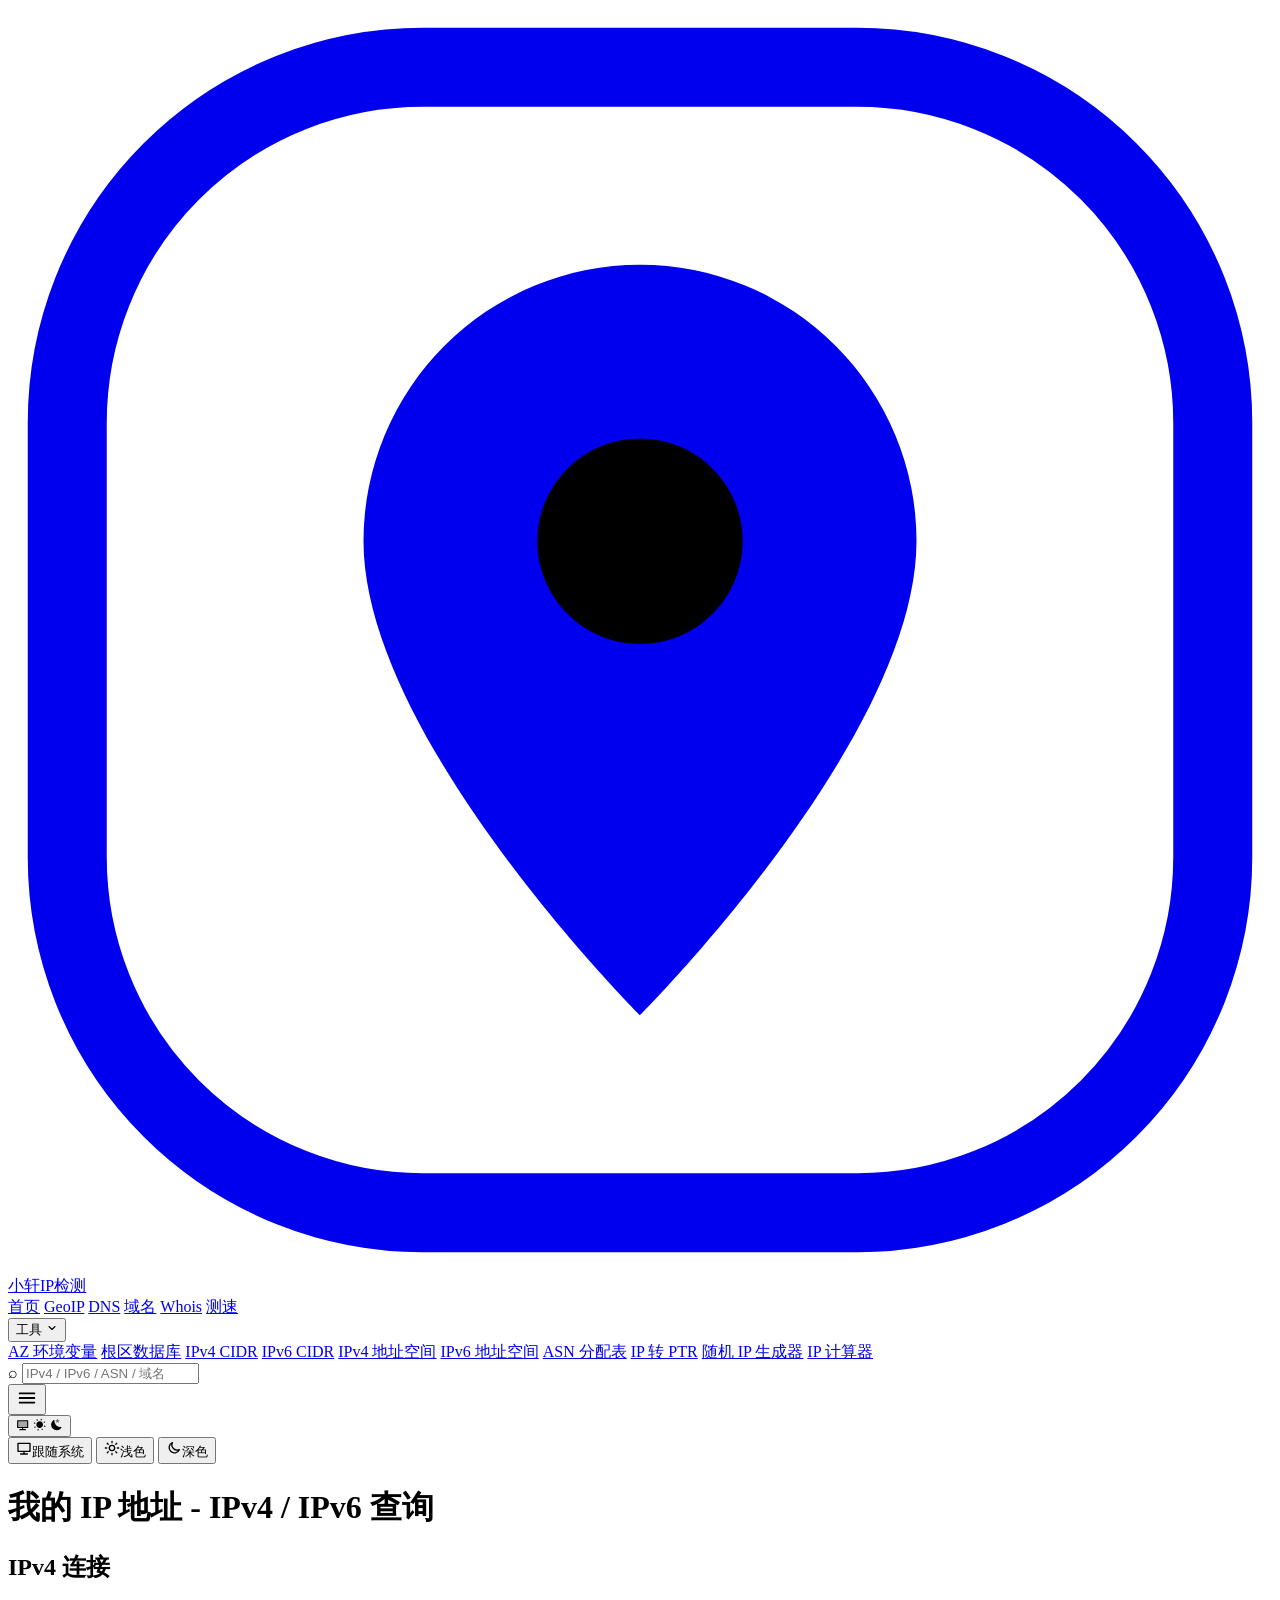
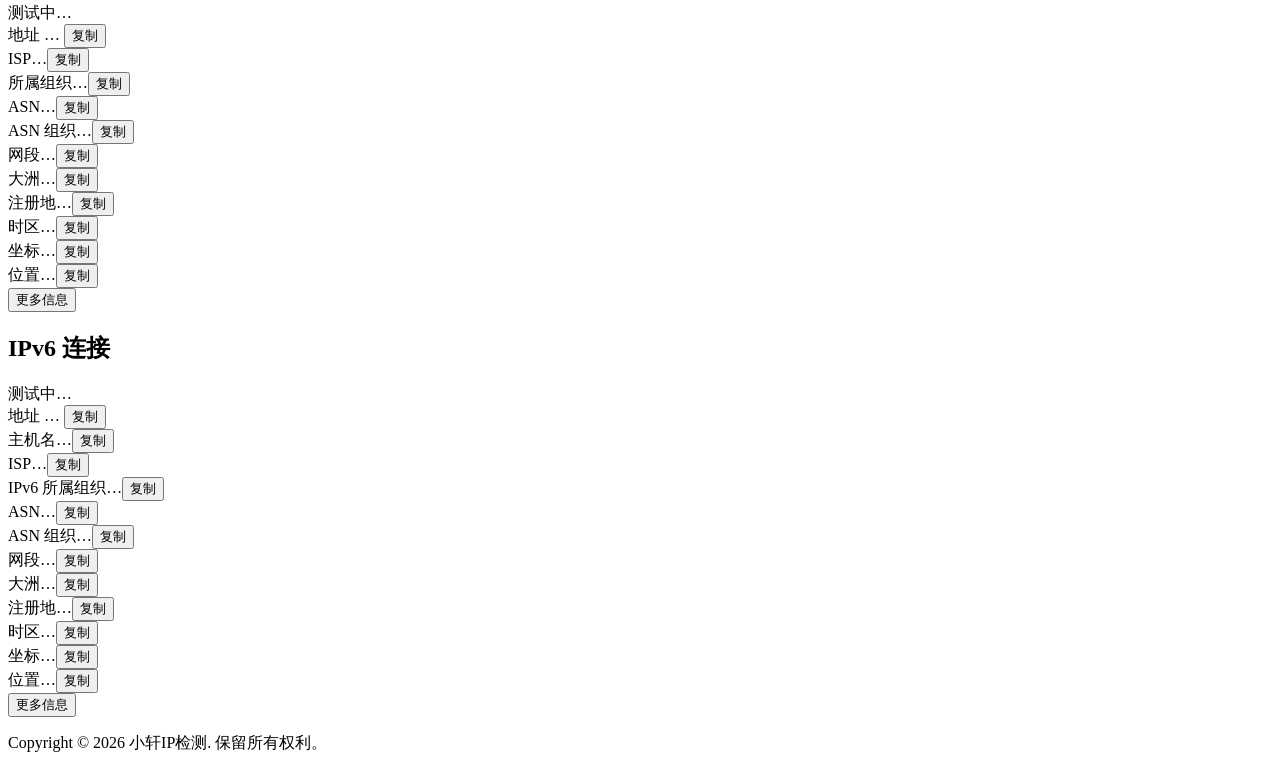
==== public/index.html @ fd894d45 "初始提交：IP 检测源码（脱敏版）" ====
<!doctype html>
<html lang="zh-Hans">
<head>
<meta charset="utf-8">
<meta name="viewport" content="width=device-width,initial-scale=1,maximum-scale=1,minimum-scale=1,user-scalable=no,viewport-fit=cover">
<title>我的 IP 地址 - IPv4 / IPv6 查询 - 小轩IP检测</title>
<meta name="description" content="小轩IP检测：查询你的公网 IPv4 和 IPv6 地址、主机名、ISP、ASN 与地理位置。">
<meta name="color-scheme" content="light dark">
<script>(function(){try{var t=localStorage.getItem("xiaoxuan-theme");if(t==="dark"||t==="light")document.documentElement.setAttribute("data-theme",t)}catch(e){}})();</script>
<link rel="icon" type="image/svg+xml" href="/assets/favicon.svg">
<link rel="stylesheet" href="/assets/style.css">
<link rel="stylesheet" href="/assets/site.css?v=20261109">
</head>
<body data-supported="支持" data-not-supported="不支持" data-checking="测试中" data-copied="已复制 ✓" data-copy-label="复制" data-not-available="暂无数据">
<nav class="site">
  <a class="logo" href="/" aria-label="小轩IP检测">
    <svg class="logo-mark" viewBox="0 0 32 32" aria-hidden="true">
      <rect x="1.5" y="1.5" width="29" height="29" rx="9" fill="none" stroke="currentColor" stroke-width="2"></rect>
      <path d="M16 6.5a7 7 0 0 0-7 7c0 5 7 12 7 12s7-7 7-12a7 7 0 0 0-7-7Z" fill="currentColor"></path>
      <circle cx="16" cy="13.5" r="2.6" fill="var(--bg)"></circle>
    </svg>
    <span>小轩IP检测</span>
  </a>
  <div class="links">
    <a href="/" aria-current="page">首页</a>
    <a href="/geoip/">GeoIP</a>
    <a href="/dns/">DNS</a>
    <a href="/domain/">域名</a>
    <a href="/whois/">Whois</a>
    <a href="/speedtest/">测速</a>
      <div class="nav-dropdown"><button class="nav-drop-btn" type="button" aria-haspopup="true" aria-expanded="false">工具 <svg class="caret" viewBox="0 0 24 24" width="12" height="12" fill="none" stroke="currentColor" stroke-width="2.2" stroke-linecap="round" stroke-linejoin="round" aria-hidden="true"><path d="m6 9 6 6 6-6"/></svg></button><div class="nav-drop-menu"><a href="/azenv/">AZ 环境变量</a>
<a href="https://free.tools/tools/root-zone-database/" target="_blank" rel="noopener">根区数据库</a>
<a href="https://free.tools/tools/ipv4-cidr/" target="_blank" rel="noopener">IPv4 CIDR</a>
<a href="https://free.tools/tools/ipv6-cidr/" target="_blank" rel="noopener">IPv6 CIDR</a>
<a href="https://free.tools/tools/ipv4-address-space/" target="_blank" rel="noopener">IPv4 地址空间</a>
<a href="https://free.tools/tools/ipv6-address-space/" target="_blank" rel="noopener">IPv6 地址空间</a>
<a href="https://free.tools/tools/asn-assignments/" target="_blank" rel="noopener">ASN 分配表</a>
<a href="https://free.tools/tools/ip-to-ptr/" target="_blank" rel="noopener">IP 转 PTR</a>
<a href="https://free.tools/tools/random-ip-generator/" target="_blank" rel="noopener">随机 IP 生成器</a>
<a href="https://free.tools/tools/ip-calculator/" target="_blank" rel="noopener">IP 计算器</a></div></div>
  </div>
  <form class="search" action="/search/" role="search">
    <span class="glyph">&#8981;</span>
    <input name="q" maxlength="255" placeholder="IPv4 / IPv6 / ASN / 域名" aria-label="查询" autocomplete="off" spellcheck="false">
  </form>
  <button class="nav-toggle" type="button" aria-label="菜单" aria-expanded="false">
    <svg width="22" height="22" viewBox="0 0 24 24" fill="none" stroke="currentColor" stroke-width="2" stroke-linecap="round"><path d="M4 7h16M4 12h16M4 17h16"/></svg>
  </button>
  <div class="theme-menu"><button class="theme-toggle" type="button" aria-label="主题" aria-haspopup="true" aria-expanded="false">
<span class="icon-system"><svg xmlns="http://www.w3.org/2000/svg" width="1em" height="1em" viewBox="0 0 24 24"><path d="M0 0h24v24H0z" fill="none"/><g stroke="currentColor" stroke-linecap="round" stroke-linejoin="round" stroke-width="2"><path fill="none" stroke-dasharray="8" d="M12 21h5M12 21h-5M12 21v-4"><animate fill="freeze" attributeName="stroke-dashoffset" dur="0.4s" values="8;0"/></path><path fill="currentColor" fill-opacity="0" stroke-dasharray="62" stroke-dashoffset="62" d="M12 17h-9v-12h18v12Z"><animate fill="freeze" attributeName="stroke-dashoffset" begin="0.4s" dur="0.6s" to="0"/><animate fill="freeze" attributeName="fill-opacity" begin="1s" dur="0.15s" to=".3"/></path></g></svg></span>
<span class="icon-sun"><svg xmlns="http://www.w3.org/2000/svg" width="1em" height="1em" viewBox="0 0 24 24"><path d="M0 0h24v24H0z" fill="none"/><defs><mask id="SVGvG6RIdLi"><path fill="#fff" d="M12 6c3.31 0 6 2.69 6 6c0 3.31 -2.69 6 -6 6c-3.31 0 -6 -2.69 -6 -6c0 -3.31 2.69 -6 6 -6Z"><animate fill="freeze" attributeName="d" dur="0.4s" values="M12 2c5.52 0 10 4.48 10 10c0 5.52 -4.48 10 -10 10c-5.52 0 -10 -4.48 -10 -10c0 -5.52 4.48 -10 10 -10Z;M12 6c3.31 0 6 2.69 6 6c0 3.31 -2.69 6 -6 6c-3.31 0 -6 -2.69 -6 -6c0 -3.31 2.69 -6 6 -6Z"/></path><path d="M22 -4c3.31 0 6 2.69 6 6c0 3.31 -2.69 6 -6 6c-3.31 0 -6 -2.69 -6 -6c0 -3.31 2.69 -6 6 -6Z"><animate fill="freeze" attributeName="d" dur="0.4s" values="M18 -4c5.52 0 10 4.48 10 10c0 5.52 -4.48 10 -10 10c-5.52 0 -10 -4.48 -10 -10c0 -5.52 4.48 -10 10 -10Z;M22 -4c3.31 0 6 2.69 6 6c0 3.31 -2.69 6 -6 6c-3.31 0 -6 -2.69 -6 -6c0 -3.31 2.69 -6 6 -6Z"/><set fill="freeze" attributeName="opacity" begin="0.4s" to="0"/></path></mask></defs><path fill="currentColor" d="M0 0h24v24H0z" mask="url(#SVGvG6RIdLi)"/><g fill="none" stroke="currentColor" stroke-linecap="round" stroke-linejoin="round" stroke-width="2"><path d="M12 21v1M21 12h1M12 3v-1M3 12h-1" opacity="0"><animateTransform attributeName="transform" dur="30s" repeatCount="indefinite" type="rotate" values="0 12 12;360 12 12"/><set fill="freeze" attributeName="opacity" begin="0.4s" to="1"/><animate fill="freeze" attributeName="d" begin="0.4s" dur="0.2s" values="M12 19v1M19 12h1M12 5v-1M5 12h-1;M12 21v1M21 12h1M12 3v-1M3 12h-1"/></path><path d="M18.5 18.5l0.5 0.5M18.5 5.5l0.5 -0.5M5.5 5.5l-0.5 -0.5M5.5 18.5l-0.5 0.5" opacity="0"><animateTransform attributeName="transform" dur="30s" repeatCount="indefinite" type="rotate" values="0 12 12;360 12 12"/><set fill="freeze" attributeName="opacity" begin="0.6s" to="1"/><animate fill="freeze" attributeName="d" begin="0.6s" dur="0.2s" values="M17 17l0.5 0.5M17 7l0.5 -0.5M7 7l-0.5 -0.5M7 17l-0.5 0.5;M18.5 18.5l0.5 0.5M18.5 5.5l0.5 -0.5M5.5 5.5l-0.5 -0.5M5.5 18.5l-0.5 0.5"/></path></g></svg></span>
<span class="icon-moon"><svg xmlns="http://www.w3.org/2000/svg" width="1em" height="1em" viewBox="0 0 24 24"><path d="M0 0h24v24H0z" fill="none"/><g fill="currentColor"><path fill-opacity="0" stroke="currentColor" stroke-dasharray="56" stroke-linecap="round" stroke-linejoin="round" stroke-width="2" d="M7 6c0 6.08 4.92 11 11 11c0.53 0 1.05 -0.04 1.56 -0.11c-1.61 2.47 -4.39 4.11 -7.56 4.11c-4.97 0 -9 -4.03 -9 -9c0 -3.17 1.64 -5.95 4.11 -7.56c-0.07 0.51 -0.11 1.03 -0.11 1.56Z"><animate fill="freeze" attributeName="stroke-dashoffset" dur="0.6s" values="56;0"/><animate fill="freeze" attributeName="fill-opacity" begin="0.7s" dur="0.4s" to="1"/></path><path d="M15.22 6.03l2.53 -1.94l-3.19 -0.09l-1.06 -3l-1.06 3l-3.19 0.09l2.53 1.94l-0.91 3.06l2.63 -1.81l2.63 1.81l-0.91 -3.06Z" opacity="0"><animate fill="freeze" attributeName="opacity" begin="1.2s" dur="0.4s" to="1"/></path><path d="M19.61 12.25l1.64 -1.25l-2.06 -0.05l-0.69 -1.95l-0.69 1.95l-2.06 0.05l1.64 1.25l-0.59 1.98l1.7 -1.17l1.7 1.17l-0.59 -1.98Z" opacity="0"><animate fill="freeze" attributeName="opacity" begin="1.6s" dur="0.4s" to="1"/></path></g></svg></span></button><div class="theme-drop" role="menu" aria-label="主题"><button type="button" role="menuitemradio" data-theme-choice="system"><svg viewBox="0 0 24 24" width="16" height="16" fill="none" stroke="currentColor" stroke-width="2" stroke-linecap="round" stroke-linejoin="round" aria-hidden="true"><path d="M3 5h18v12H3zM12 17v4M7 21h10"/></svg><span>跟随系统</span></button>
<button type="button" role="menuitemradio" data-theme-choice="light"><svg viewBox="0 0 24 24" width="16" height="16" fill="none" stroke="currentColor" stroke-width="2" stroke-linecap="round" aria-hidden="true"><circle cx="12" cy="12" r="4"/><path d="M12 2v2M12 20v2M2 12h2M20 12h2M4.9 4.9l1.4 1.4M17.7 17.7l1.4 1.4M4.9 19.1l1.4-1.4M17.7 6.3l1.4-1.4"/></svg><span>浅色</span></button>
<button type="button" role="menuitemradio" data-theme-choice="dark"><svg viewBox="0 0 24 24" width="16" height="16" fill="none" stroke="currentColor" stroke-width="2" stroke-linecap="round" stroke-linejoin="round" aria-hidden="true"><path d="M20 14.5A8 8 0 0 1 9.5 4a8 8 0 1 0 10.5 10.5Z"/></svg><span>深色</span></button></div></div>
</nav>

<main>
  <h1 class="sr-only">我的 IP 地址 - IPv4 / IPv6 查询</h1>

  <section class="card" id="stack-v4">
    <div class="card-head"><h2>IPv4 连接</h2><span class="status wait" data-role="status">测试中&mldr;</span></div>
    <div class="row row-noconn" hidden><span class="val dim">当前网络不支持 IPv4 连接。</span></div>
    <div class="row addr"><span class="lbl">地址</span>
      <span class="val dim mono" data-role="address">&mldr;</span>
      <button class="copy" type="button">复制</button></div>
    <div class="row row-extra-m" hidden><span class="lbl">主机名</span><span class="val dim" data-role="hostname">&mldr;</span><button class="copy" type="button">复制</button></div>
    <div class="row"><span class="lbl">ISP</span><span class="val dim" data-role="isp">&mldr;</span><button class="copy" type="button">复制</button></div>
    <div class="row row-extra"><span class="lbl">所属组织</span><span class="val dim" data-role="org">&mldr;</span><button class="copy" type="button">复制</button></div>
    <div class="row row-extra-m"><span class="lbl">ASN</span><span class="val dim mono" data-role="asn">&mldr;</span><button class="copy" type="button">复制</button></div>
    <div class="row row-extra-m"><span class="lbl">ASN 组织</span><span class="val dim" data-role="aso">&mldr;</span><button class="copy" type="button">复制</button></div>
    <div class="row row-extra"><span class="lbl">网段</span><span class="val dim mono" data-role="network">&mldr;</span><button class="copy" type="button">复制</button></div>
    <div class="row row-extra"><span class="lbl">大洲</span><span class="val dim" data-role="continent">&mldr;</span><button class="copy" type="button">复制</button></div>
    <div class="row row-extra"><span class="lbl">注册地</span><span class="val dim" data-role="registered">&mldr;</span><button class="copy" type="button">复制</button></div>
    <div class="row row-extra"><span class="lbl">时区</span><span class="val dim mono" data-role="timezone">&mldr;</span><button class="copy" type="button">复制</button></div>
    <div class="row row-extra"><span class="lbl">坐标</span><span class="val dim mono" data-role="coords">&mldr;</span><button class="copy" type="button">复制</button></div>
    <div class="row"><span class="lbl">位置</span><span class="val dim" data-role="location">&mldr;</span><button class="copy" type="button">复制</button></div>
    <button class="more-toggle" type="button" data-more="更多信息" data-less="收起" aria-expanded="false">更多信息</button>
  </section>

  <section class="card" id="stack-v6">
    <div class="card-head"><h2>IPv6 连接</h2><span class="status wait" data-role="status">测试中&mldr;</span></div>
    <div class="row row-noconn" hidden><span class="val dim">当前网络不支持 IPv6 连接。</span></div>
    <div class="row addr"><span class="lbl">地址</span>
      <span class="val dim mono" data-role="address">&mldr;</span>
      <button class="copy" type="button">复制</button></div>
    <div class="row row-extra-m"><span class="lbl">主机名</span><span class="val dim mono" data-role="hostname">&mldr;</span><button class="copy" type="button">复制</button></div>
    <div class="row"><span class="lbl">ISP</span><span class="val dim" data-role="isp">&mldr;</span><button class="copy" type="button">复制</button></div>
    <div class="row row-extra"><span class="lbl">IPv6 所属组织</span><span class="val dim" data-role="org">&mldr;</span><button class="copy" type="button">复制</button></div>
    <div class="row row-extra-m"><span class="lbl">ASN</span><span class="val dim mono" data-role="asn">&mldr;</span><button class="copy" type="button">复制</button></div>
    <div class="row row-extra-m"><span class="lbl">ASN 组织</span><span class="val dim" data-role="aso">&mldr;</span><button class="copy" type="button">复制</button></div>
    <div class="row row-extra"><span class="lbl">网段</span><span class="val dim mono" data-role="network">&mldr;</span><button class="copy" type="button">复制</button></div>
    <div class="row row-extra"><span class="lbl">大洲</span><span class="val dim" data-role="continent">&mldr;</span><button class="copy" type="button">复制</button></div>
    <div class="row row-extra"><span class="lbl">注册地</span><span class="val dim" data-role="registered">&mldr;</span><button class="copy" type="button">复制</button></div>
    <div class="row row-extra"><span class="lbl">时区</span><span class="val dim mono" data-role="timezone">&mldr;</span><button class="copy" type="button">复制</button></div>
    <div class="row row-extra"><span class="lbl">坐标</span><span class="val dim mono" data-role="coords">&mldr;</span><button class="copy" type="button">复制</button></div>
    <div class="row"><span class="lbl">位置</span><span class="val dim" data-role="location">&mldr;</span><button class="copy" type="button">复制</button></div>
    <button class="more-toggle" type="button" data-more="更多信息" data-less="收起" aria-expanded="false">更多信息</button>
  </section>
</main>

<footer class="site"><p>Copyright &copy; <span id="year">2026</span> 小轩IP检测. 保留所有权利。</p></footer>
<script src="/assets/app.js?v=20261109" defer></script>
</body>
</html>
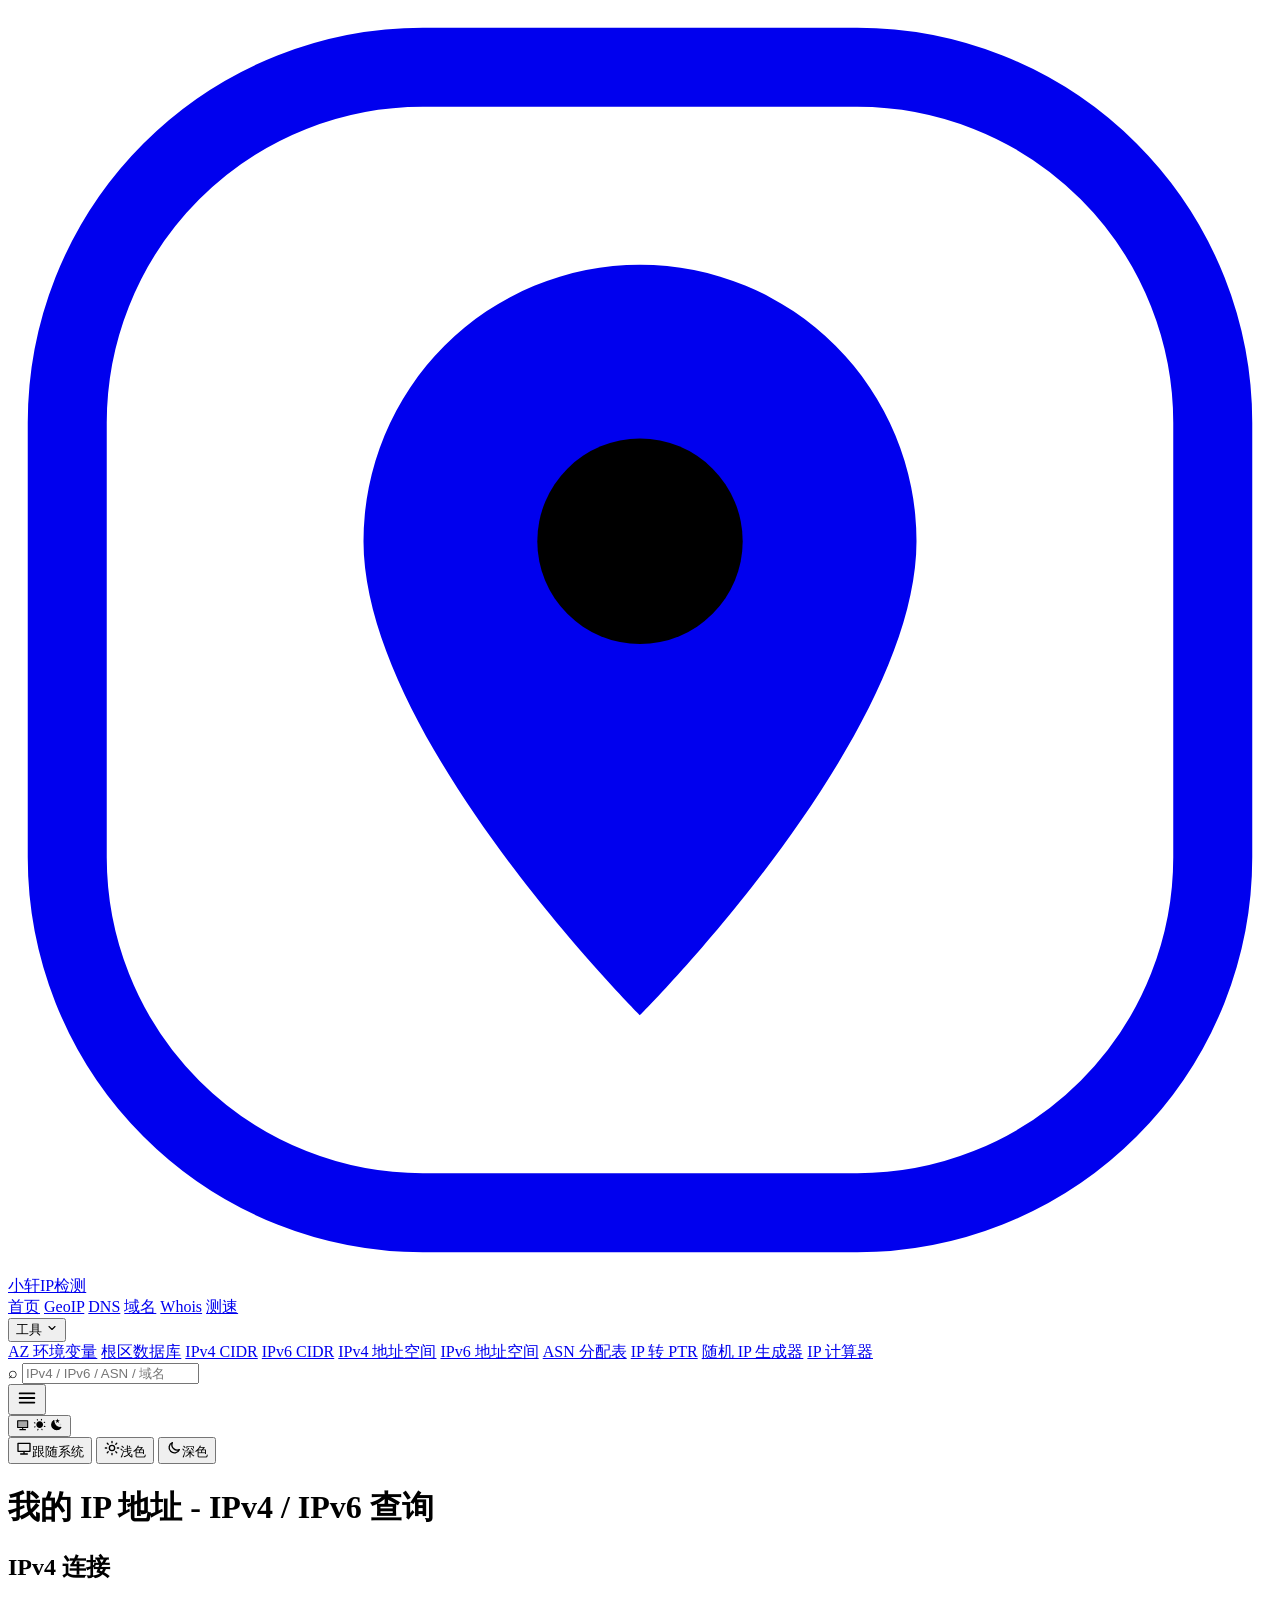
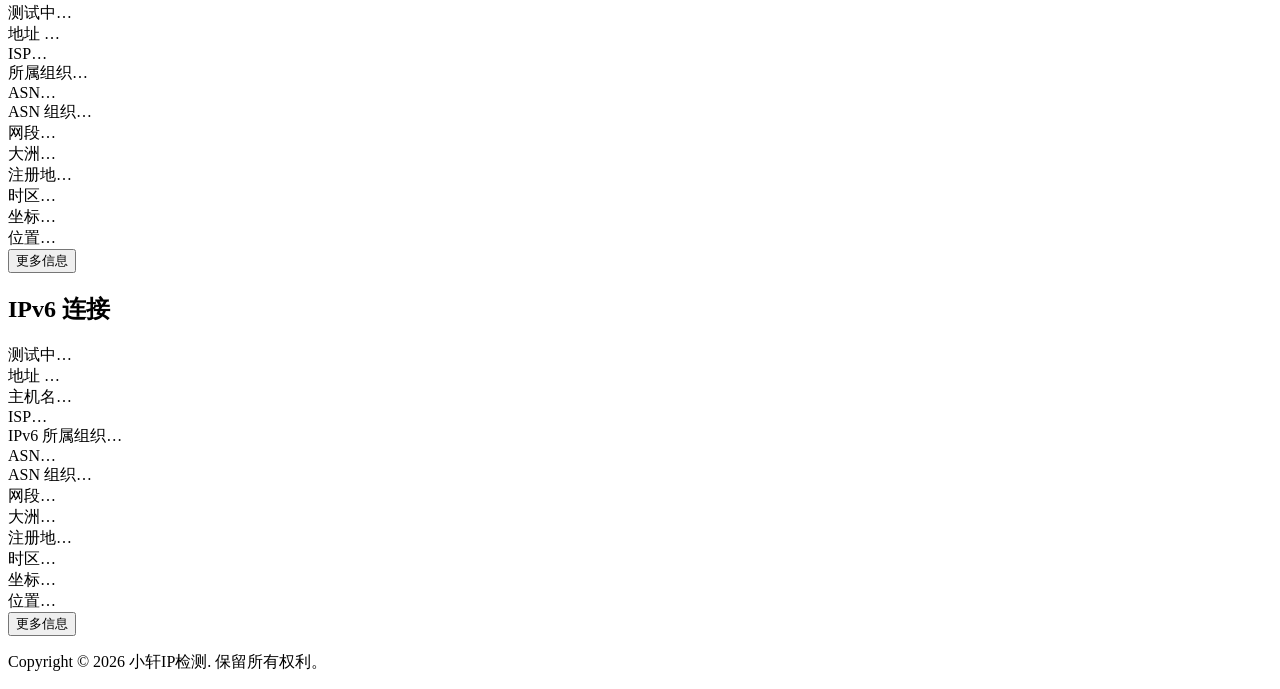
==== commit de8b46e9: "移除页面上的复制按钮并更新资源版本号" ====
--- a/public/index.html
+++ b/public/index.html
@@ -9,7 +9,7 @@
 <script>(function(){try{var t=localStorage.getItem("xiaoxuan-theme");if(t==="dark"||t==="light")document.documentElement.setAttribute("data-theme",t)}catch(e){}})();</script>
 <link rel="icon" type="image/svg+xml" href="/assets/favicon.svg">
 <link rel="stylesheet" href="/assets/style.css">
-<link rel="stylesheet" href="/assets/site.css?v=20261109">
+<link rel="stylesheet" href="/assets/site.css?v=20261109b">
 </head>
 <body data-supported="支持" data-not-supported="不支持" data-checking="测试中" data-copied="已复制 ✓" data-copy-label="复制" data-not-available="暂无数据">
 <nav class="site">
@@ -62,18 +62,18 @@
     <div class="row row-noconn" hidden><span class="val dim">当前网络不支持 IPv4 连接。</span></div>
     <div class="row addr"><span class="lbl">地址</span>
       <span class="val dim mono" data-role="address">&mldr;</span>
-      <button class="copy" type="button">复制</button></div>
-    <div class="row row-extra-m" hidden><span class="lbl">主机名</span><span class="val dim" data-role="hostname">&mldr;</span><button class="copy" type="button">复制</button></div>
-    <div class="row"><span class="lbl">ISP</span><span class="val dim" data-role="isp">&mldr;</span><button class="copy" type="button">复制</button></div>
-    <div class="row row-extra"><span class="lbl">所属组织</span><span class="val dim" data-role="org">&mldr;</span><button class="copy" type="button">复制</button></div>
-    <div class="row row-extra-m"><span class="lbl">ASN</span><span class="val dim mono" data-role="asn">&mldr;</span><button class="copy" type="button">复制</button></div>
-    <div class="row row-extra-m"><span class="lbl">ASN 组织</span><span class="val dim" data-role="aso">&mldr;</span><button class="copy" type="button">复制</button></div>
-    <div class="row row-extra"><span class="lbl">网段</span><span class="val dim mono" data-role="network">&mldr;</span><button class="copy" type="button">复制</button></div>
-    <div class="row row-extra"><span class="lbl">大洲</span><span class="val dim" data-role="continent">&mldr;</span><button class="copy" type="button">复制</button></div>
-    <div class="row row-extra"><span class="lbl">注册地</span><span class="val dim" data-role="registered">&mldr;</span><button class="copy" type="button">复制</button></div>
-    <div class="row row-extra"><span class="lbl">时区</span><span class="val dim mono" data-role="timezone">&mldr;</span><button class="copy" type="button">复制</button></div>
-    <div class="row row-extra"><span class="lbl">坐标</span><span class="val dim mono" data-role="coords">&mldr;</span><button class="copy" type="button">复制</button></div>
-    <div class="row"><span class="lbl">位置</span><span class="val dim" data-role="location">&mldr;</span><button class="copy" type="button">复制</button></div>
+      </div>
+    <div class="row row-extra-m" hidden><span class="lbl">主机名</span><span class="val dim" data-role="hostname">&mldr;</span></div>
+    <div class="row"><span class="lbl">ISP</span><span class="val dim" data-role="isp">&mldr;</span></div>
+    <div class="row row-extra"><span class="lbl">所属组织</span><span class="val dim" data-role="org">&mldr;</span></div>
+    <div class="row row-extra-m"><span class="lbl">ASN</span><span class="val dim mono" data-role="asn">&mldr;</span></div>
+    <div class="row row-extra-m"><span class="lbl">ASN 组织</span><span class="val dim" data-role="aso">&mldr;</span></div>
+    <div class="row row-extra"><span class="lbl">网段</span><span class="val dim mono" data-role="network">&mldr;</span></div>
+    <div class="row row-extra"><span class="lbl">大洲</span><span class="val dim" data-role="continent">&mldr;</span></div>
+    <div class="row row-extra"><span class="lbl">注册地</span><span class="val dim" data-role="registered">&mldr;</span></div>
+    <div class="row row-extra"><span class="lbl">时区</span><span class="val dim mono" data-role="timezone">&mldr;</span></div>
+    <div class="row row-extra"><span class="lbl">坐标</span><span class="val dim mono" data-role="coords">&mldr;</span></div>
+    <div class="row"><span class="lbl">位置</span><span class="val dim" data-role="location">&mldr;</span></div>
     <button class="more-toggle" type="button" data-more="更多信息" data-less="收起" aria-expanded="false">更多信息</button>
   </section>
 
@@ -82,23 +82,23 @@
     <div class="row row-noconn" hidden><span class="val dim">当前网络不支持 IPv6 连接。</span></div>
     <div class="row addr"><span class="lbl">地址</span>
       <span class="val dim mono" data-role="address">&mldr;</span>
-      <button class="copy" type="button">复制</button></div>
-    <div class="row row-extra-m"><span class="lbl">主机名</span><span class="val dim mono" data-role="hostname">&mldr;</span><button class="copy" type="button">复制</button></div>
-    <div class="row"><span class="lbl">ISP</span><span class="val dim" data-role="isp">&mldr;</span><button class="copy" type="button">复制</button></div>
-    <div class="row row-extra"><span class="lbl">IPv6 所属组织</span><span class="val dim" data-role="org">&mldr;</span><button class="copy" type="button">复制</button></div>
-    <div class="row row-extra-m"><span class="lbl">ASN</span><span class="val dim mono" data-role="asn">&mldr;</span><button class="copy" type="button">复制</button></div>
-    <div class="row row-extra-m"><span class="lbl">ASN 组织</span><span class="val dim" data-role="aso">&mldr;</span><button class="copy" type="button">复制</button></div>
-    <div class="row row-extra"><span class="lbl">网段</span><span class="val dim mono" data-role="network">&mldr;</span><button class="copy" type="button">复制</button></div>
-    <div class="row row-extra"><span class="lbl">大洲</span><span class="val dim" data-role="continent">&mldr;</span><button class="copy" type="button">复制</button></div>
-    <div class="row row-extra"><span class="lbl">注册地</span><span class="val dim" data-role="registered">&mldr;</span><button class="copy" type="button">复制</button></div>
-    <div class="row row-extra"><span class="lbl">时区</span><span class="val dim mono" data-role="timezone">&mldr;</span><button class="copy" type="button">复制</button></div>
-    <div class="row row-extra"><span class="lbl">坐标</span><span class="val dim mono" data-role="coords">&mldr;</span><button class="copy" type="button">复制</button></div>
-    <div class="row"><span class="lbl">位置</span><span class="val dim" data-role="location">&mldr;</span><button class="copy" type="button">复制</button></div>
+      </div>
+    <div class="row row-extra-m"><span class="lbl">主机名</span><span class="val dim mono" data-role="hostname">&mldr;</span></div>
+    <div class="row"><span class="lbl">ISP</span><span class="val dim" data-role="isp">&mldr;</span></div>
+    <div class="row row-extra"><span class="lbl">IPv6 所属组织</span><span class="val dim" data-role="org">&mldr;</span></div>
+    <div class="row row-extra-m"><span class="lbl">ASN</span><span class="val dim mono" data-role="asn">&mldr;</span></div>
+    <div class="row row-extra-m"><span class="lbl">ASN 组织</span><span class="val dim" data-role="aso">&mldr;</span></div>
+    <div class="row row-extra"><span class="lbl">网段</span><span class="val dim mono" data-role="network">&mldr;</span></div>
+    <div class="row row-extra"><span class="lbl">大洲</span><span class="val dim" data-role="continent">&mldr;</span></div>
+    <div class="row row-extra"><span class="lbl">注册地</span><span class="val dim" data-role="registered">&mldr;</span></div>
+    <div class="row row-extra"><span class="lbl">时区</span><span class="val dim mono" data-role="timezone">&mldr;</span></div>
+    <div class="row row-extra"><span class="lbl">坐标</span><span class="val dim mono" data-role="coords">&mldr;</span></div>
+    <div class="row"><span class="lbl">位置</span><span class="val dim" data-role="location">&mldr;</span></div>
     <button class="more-toggle" type="button" data-more="更多信息" data-less="收起" aria-expanded="false">更多信息</button>
   </section>
 </main>
 
 <footer class="site"><p>Copyright &copy; <span id="year">2026</span> 小轩IP检测. 保留所有权利。</p></footer>
-<script src="/assets/app.js?v=20261109" defer></script>
+<script src="/assets/app.js?v=20261109b" defer></script>
 </body>
 </html>
